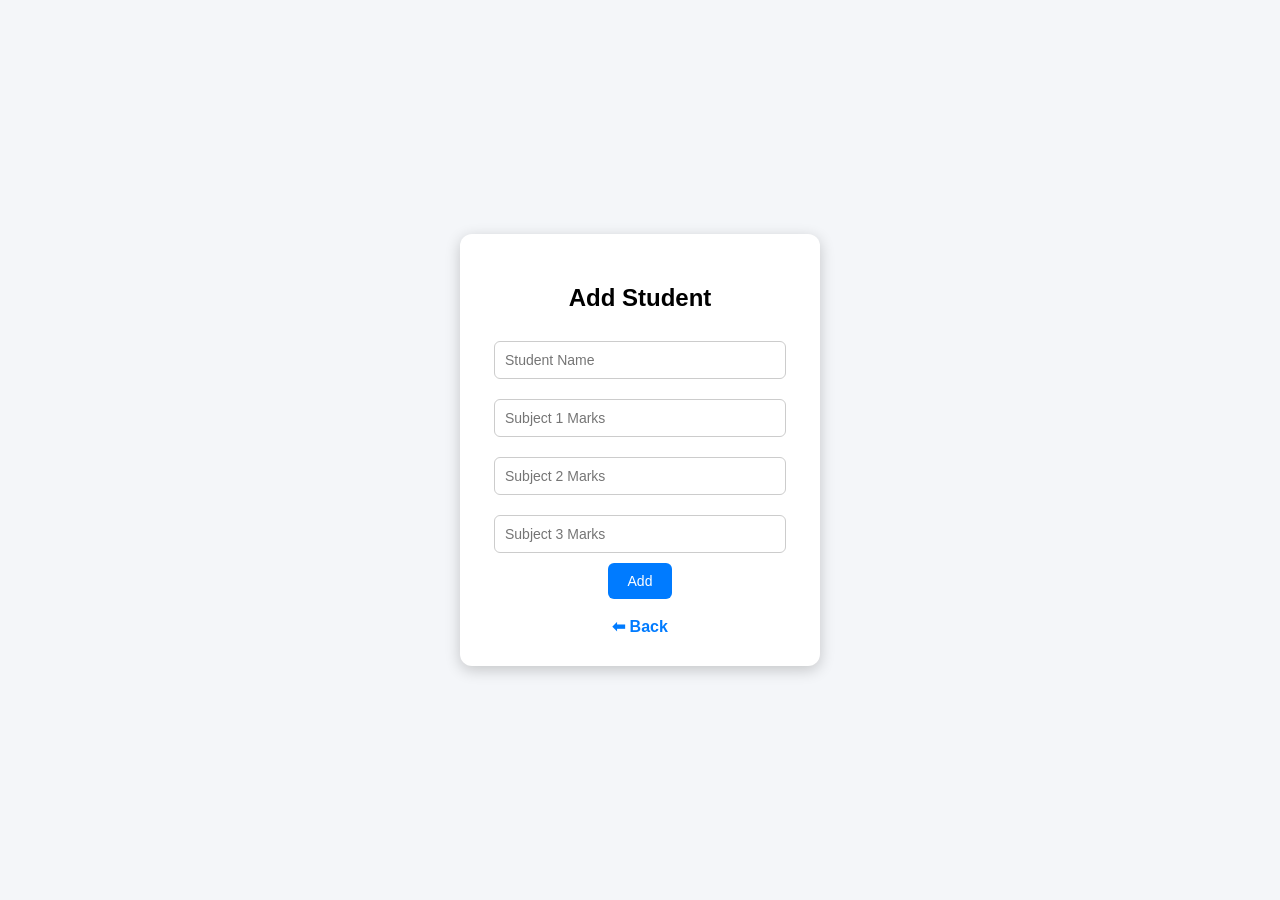
==== templates/add.html @ 2065ddad "Initial commit" ====
<!DOCTYPE html>
<html>
<head>
    <title>Add Student</title>
    <link rel="stylesheet" href="/static/style.css">
</head>
<body class="center">

<div class="card">
    <h2>Add Student</h2>

    <form method="POST">
        <input type="text" name="name" placeholder="Student Name" required><br>
        <input type="number" name="s1" placeholder="Subject 1 Marks" required><br>
        <input type="number" name="s2" placeholder="Subject 2 Marks" required><br>
        <input type="number" name="s3" placeholder="Subject 3 Marks" required><br>
        <button type="submit">Add</button>
    </form>

    <br>
    <a href="/">⬅ Back</a>
</div>

</body>
</html>
---- static/style.css ----
/* ---------- BODY ---------- */
body {
    font-family: Arial, sans-serif;
    background: #f4f6f9;
    margin: 0;
    padding: 0;
}

/* ---------- CENTER ALIGN ---------- */
.center {
    display: flex;
    justify-content: center;
    align-items: center;
    height: 100vh;
}

/* ---------- CARD (LOGIN / FORMS) ---------- */
.card {
    background: white;
    padding: 30px;
    border-radius: 12px;
    box-shadow: 0 4px 15px rgba(0,0,0,0.2);
    text-align: center;
    width: 300px;
}

/* ---------- INPUT FIELDS ---------- */
input {
    width: 90%;
    padding: 10px;
    margin: 10px 0;
    border: 1px solid #ccc;
    border-radius: 6px;
    font-size: 14px;
}

/* ---------- BUTTON ---------- */
button {
    padding: 10px 20px;
    background: #007bff;
    color: white;
    border: none;
    border-radius: 6px;
    cursor: pointer;
    font-size: 14px;
}

button:hover {
    background: #0056b3;
}

/* ---------- LINKS ---------- */
a {
    text-decoration: none;
    margin: 10px;
    color: #007bff;
    font-weight: bold;
}

a:hover {
    color: #0056b3;
}

/* ---------- TABLE ---------- */
table {
    width: 80%;
    margin: 20px auto;
    border-collapse: collapse;
    background: white;
    box-shadow: 0 2px 10px rgba(0,0,0,0.1);
}

th {
    background: #007bff;
    color: white;
}

th, td {
    padding: 12px;
    border: 1px solid #ddd;
    text-align: center;
}

tr:hover {
    background: #f1f1f1;
}

/* ---------- HEADINGS ---------- */
h2 {
    text-align: center;
}

/* ---------- CHART ---------- */
canvas {
    display: block;
    margin: 20px auto;
    max-width: 600px;
}
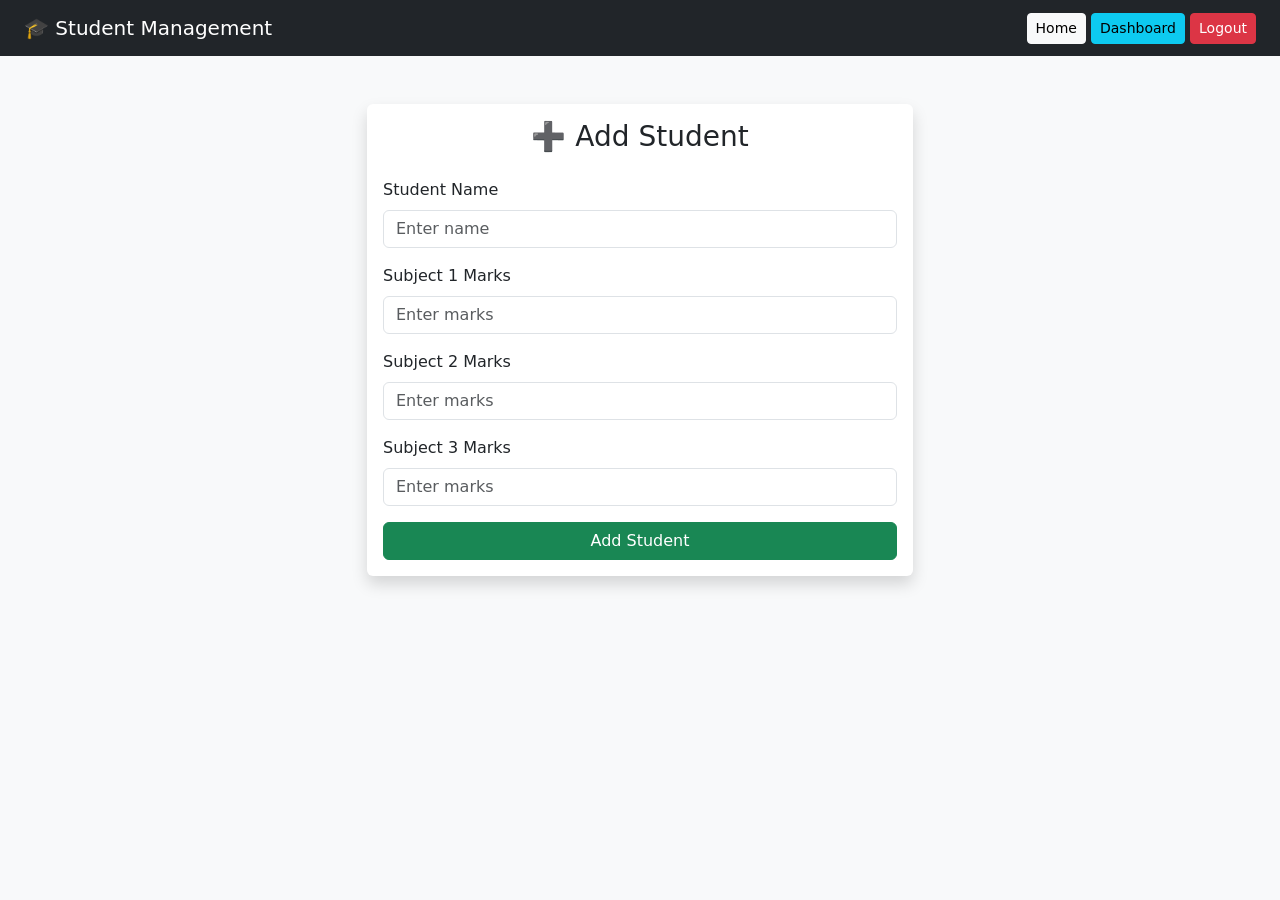
==== commit 7c66131c: "Added dashboard and register pages" ====
--- a/templates/add.html
+++ b/templates/add.html
@@ -1,24 +1,70 @@
 <!DOCTYPE html>
-<html>
+<html lang="en">
 <head>
+    <meta charset="UTF-8">
+    <meta name="viewport" content="width=device-width, initial-scale=1.0">
     <title>Add Student</title>
-    <link rel="stylesheet" href="/static/style.css">
+
+    <!-- Bootstrap -->
+    <link href="https://cdn.jsdelivr.net/npm/bootstrap@5.3.0/dist/css/bootstrap.min.css" rel="stylesheet">
 </head>
-<body class="center">
 
-<div class="card">
-    <h2>Add Student</h2>
+<body class="bg-light">
 
-    <form method="POST">
-        <input type="text" name="name" placeholder="Student Name" required><br>
-        <input type="number" name="s1" placeholder="Subject 1 Marks" required><br>
-        <input type="number" name="s2" placeholder="Subject 2 Marks" required><br>
-        <input type="number" name="s3" placeholder="Subject 3 Marks" required><br>
-        <button type="submit">Add</button>
-    </form>
+<!-- Navbar -->
+<nav class="navbar navbar-dark bg-dark px-4">
+    <span class="navbar-brand">🎓 Student Management</span>
+    <div>
+        <a href="/" class="btn btn-light btn-sm">Home</a>
+        <a href="/dashboard" class="btn btn-info btn-sm">Dashboard</a>
+        <a href="/logout" class="btn btn-danger btn-sm">Logout</a>
+    </div>
+</nav>
 
-    <br>
-    <a href="/">⬅ Back</a>
+<div class="container mt-5">
+
+    <div class="row justify-content-center">
+        <div class="col-md-6">
+
+            <div class="card shadow border-0">
+                <div class="card-body">
+
+                    <h3 class="text-center mb-4">➕ Add Student</h3>
+
+                    <form method="POST">
+
+                        <div class="mb-3">
+                            <label for="name" class="form-label">Student Name</label>
+                            <input type="text" id="name" name="name" class="form-control" placeholder="Enter name" required>
+                        </div>
+
+                        <div class="mb-3">
+                            <label for="s1" class="form-label">Subject 1 Marks</label>
+                            <input type="number" id="s1" name="s1" class="form-control" placeholder="Enter marks" required>
+                        </div>
+
+                        <div class="mb-3">
+                            <label for="s2" class="form-label">Subject 2 Marks</label>
+                            <input type="number" id="s2" name="s2" class="form-control" placeholder="Enter marks" required>
+                        </div>
+
+                        <div class="mb-3">
+                            <label for="s3" class="form-label">Subject 3 Marks</label>
+                            <input type="number" id="s3" name="s3" class="form-control" placeholder="Enter marks" required>
+                        </div>
+
+                        <div class="d-grid">
+                            <button type="submit" class="btn btn-success">Add Student</button>
+                        </div>
+
+                    </form>
+
+                </div>
+            </div>
+
+        </div>
+    </div>
+
 </div>
 
 </body>
